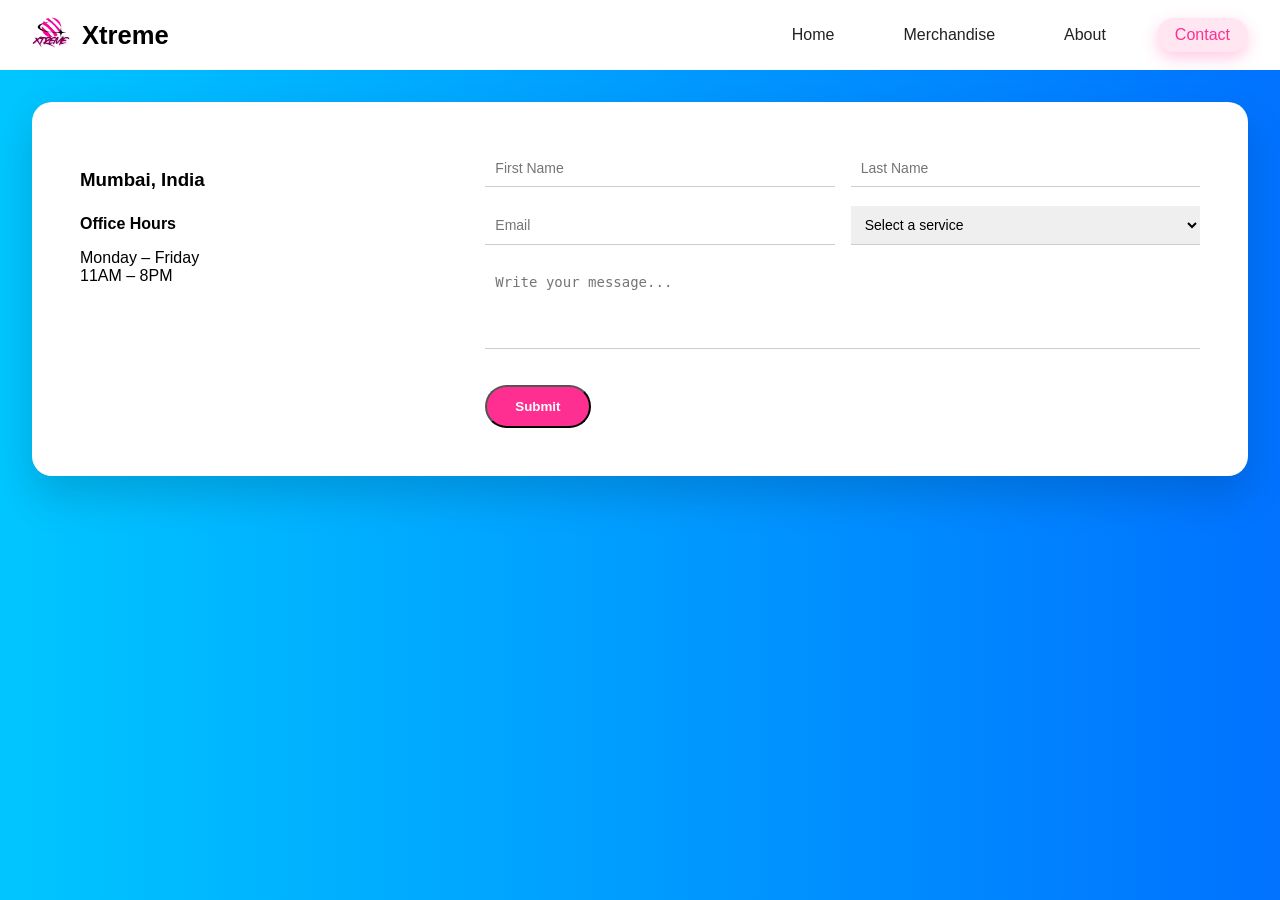
==== contact.html @ 7854ea71 "First commit" ====
<!DOCTYPE html>
<html lang="en">
<head>
  <meta charset="UTF-8">
  <title>Xtreme | Contact</title>
  <link rel="stylesheet" href="style.css">
</head>
<body>

<header>
  <div class="brand">
    <img src="images/xtreme-logo.png" class="logo-img">
    <h1>Xtreme</h1>
  </div>
  <nav>
    <a href="index.html" class="nav-link">Home</a>
    <a href="merchandise.html" class="nav-link">Merchandise</a>
    <a href="about.html" class="nav-link">About</a>
    <a href="contact.html" class="nav-link">Contact</a>
  </nav>
</header>

<div class="contact-container">

  <!-- LEFT INFO -->
  <div class="contact-info">
    <h3>Mumbai, India</h3>

    <p class="label">Office Hours</p>
    <p>
      Monday – Friday<br>
      11AM – 8PM
    </p>
  </div>

  <!-- RIGHT FORM -->
  <form class="contact-form">

    <div class="form-row">
      <input type="text" placeholder="First Name" required>
      <input type="text" placeholder="Last Name" required>
    </div>

    <div class="form-row">
      <input type="email" placeholder="Email" required>
      <select required>
        <option value="">Select a service</option>
        <option>Merchandise</option>
        <option>Support</option>
        <option>Collaboration</option>
      </select>
    </div>

    <textarea rows="4" placeholder="Write your message..."></textarea>

    <button type="submit" class="btn">Submit</button>

  </form>

</div>


<script src="script.js"></script>
</body>
</html>
---- style.css ----
body {
  margin: 0;
  font-family: Arial, sans-serif;
  background: linear-gradient(to right, #00c6ff, #0072ff);
}

/* HEADER */
header {
  background: white;
  padding: 1rem 2rem;
  display: flex;
  justify-content: space-between;
  align-items: center;
}

.brand {
  display: flex;
  align-items: center;
  gap: 10px;
}

.logo-img {
  width: 40px;
}

nav a {
  margin-left: 15px;
  text-decoration: none;
  color: #333;
  padding: 6px 14px;
  border-radius: 10px;
}

nav a.active {
  background: #ffe6f0;
  color: #ff2f92;
}

/* HERO */
.hero {
  text-align: center;
  padding: 5rem 2rem;
  color: white;
}

.hero h1 {
  font-size: 3rem;
}

.hero p {
  font-size: 1.2rem;
  margin: 1rem 0 2rem;
}

.btn {
  background: #ff2f92;
  padding: 12px 28px;
  color: white;
  border-radius: 25px;
  text-decoration: none;
  font-weight: bold;
}

/* FEATURES */
.features {
  display: flex;
  gap: 2rem;
  justify-content: center;
  margin: 3rem;
}

.feature-card {
  background: white;
  padding: 2rem;
  border-radius: 16px;
  width: 260px;
  text-align: center;
  box-shadow: 0 15px 30px rgba(0,0,0,0.2);
}

/* PAGES */
.page {
  background: white;
  margin: 2rem;
  padding: 2.5rem;
  border-radius: 16px;
}

/* MERCH */
.section-title {
  text-align: center;
  color: white;
  margin: 2rem 0;
}

.product-grid {
  display: flex;
  flex-wrap: wrap;
  gap: 2rem;
  justify-content: center;
}

.product-card {
  background: white;
  width: 260px;
  padding: 1.5rem;
  border-radius: 16px;
  text-align: center;
  box-shadow: 0 12px 30px rgba(0,0,0,0.2);
}

.product-img {
  width: 100%;
  height: 220px;
  object-fit: contain;
}

.color-options {
  display: flex;
  justify-content: center;
  gap: 10px;
  margin: 12px 0;
}

.color {
  width: 22px;
  height: 22px;
  border-radius: 50%;
  border: 2px solid #ccc;
  cursor: pointer;
}

.color.black { background: black; }
.color.white { background: white; }
.color.red { background: #c0392b; }
.color.yellow { background: #f1c40f; }
.color.pink { background: #ff2f92; }
.color.green { background: #2ecc71; }
.color.blue { background: #2c3e50; }
.color.grey { background: #7f8c8d; }
.color.olive { background: #556b2f; }

.color.active {
  border: 2px solid #ff2f92;
}

.price {
  font-weight: bold;
}
/* CONTACT PAGE FIX */

.contact-container {
  background: white;
  margin: 2rem;
  padding: 3rem;
  border-radius: 20px;
  display: grid;
  grid-template-columns: 1fr 2fr;
  gap: 3rem;
  box-shadow: 0 20px 40px rgba(0,0,0,0.15);
}

.contact-info h3 {
  margin-bottom: 1rem;
}

.contact-info .label {
  font-weight: bold;
  margin-top: 1.5rem;
}

.contact-form {
  display: flex;
  flex-direction: column;
  gap: 1.2rem;
}

.form-row {
  display: grid;
  grid-template-columns: 1fr 1fr;
  gap: 1rem;
}

.contact-form input,
.contact-form select,
.contact-form textarea {
  padding: 10px;
  font-size: 14px;
  border: none;
  border-bottom: 1px solid #ccc;
  outline: none;
}

.contact-form input:focus,
.contact-form textarea:focus,
.contact-form select:focus {
  border-bottom: 1px solid #ff2f92;
}

.contact-form textarea {
  resize: none;
}

.contact-form .btn {
  align-self: flex-start;
  margin-top: 1rem;
}
/* ===== NAVBAR UPGRADE ===== */

.navbar {
  position: sticky;
  top: 0;
  z-index: 100;
  background: rgba(255, 255, 255, 0.9);
  backdrop-filter: blur(12px);
  padding: 1rem 3rem;
  display: flex;
  justify-content: space-between;
  align-items: center;
  box-shadow: 0 10px 30px rgba(0,0,0,0.08);
  border-radius: 0 0 20px 20px;
}

/* Brand */
.brand {
  display: flex;
  align-items: center;
  gap: 12px;
}

.brand h1 {
  font-size: 1.6rem;
  font-weight: 700;
  margin: 0;
}

.logo-img {
  width: 38px;
}

/* Navigation */
nav {
  display: flex;
  gap: 18px;
}

nav a {
  text-decoration: none;
  color: #222;
  padding: 8px 18px;
  border-radius: 999px;
  font-weight: 500;
  transition: all 0.3s ease;
}

/* Hover */
nav a:hover {
  background: #fff0f7;
  color: #ff2f92;
}

/* Active page */
nav a.active {
  background: #ffe6f0;
  color: #ff2f92;
  box-shadow: 0 6px 16px rgba(255,47,146,0.25);
}
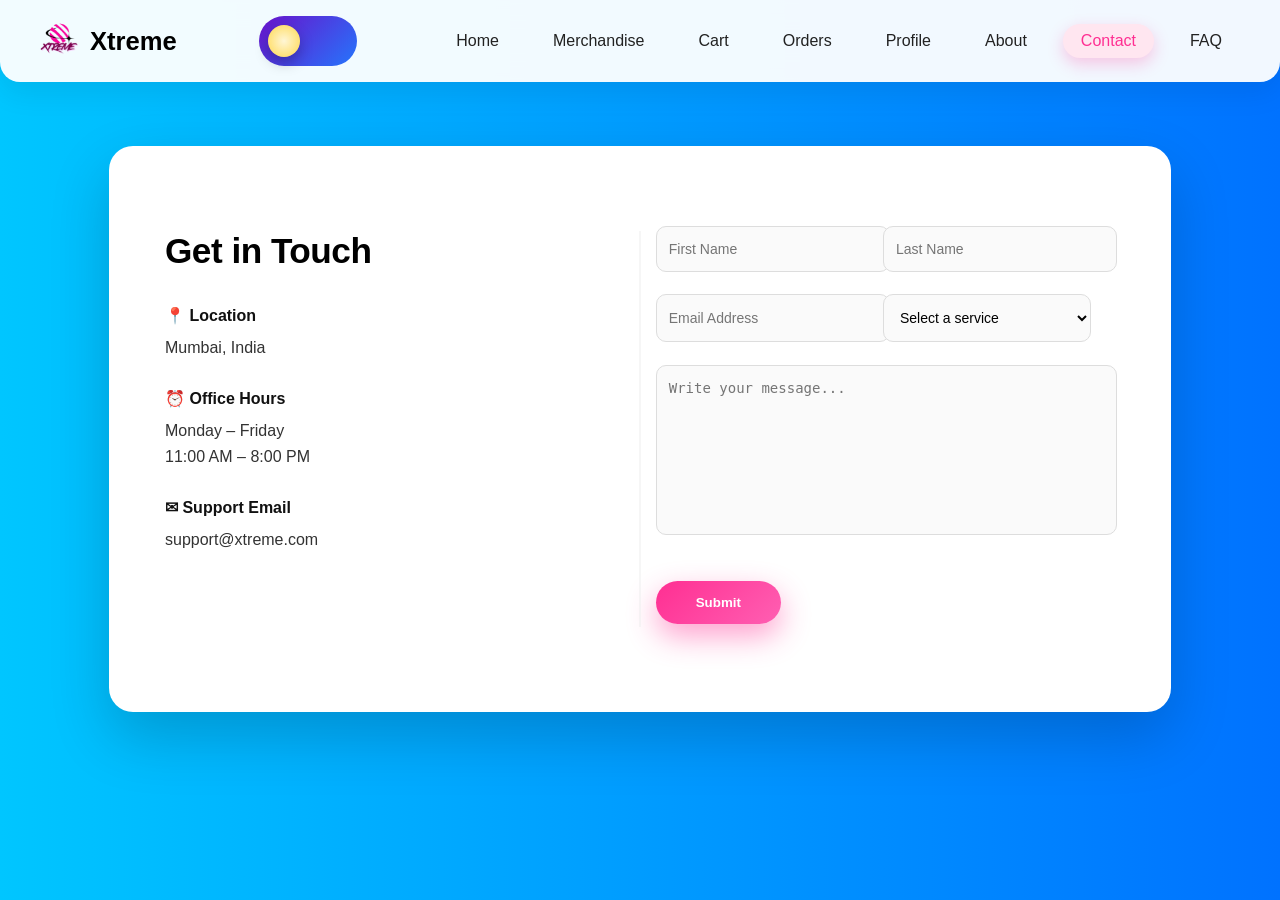
==== commit de3aa959: "first commit" ====
--- a/contact.html
+++ b/contact.html
@@ -8,41 +8,59 @@
 <body>
 
 <header>
-  <div class="brand">
-    <img src="images/xtreme-logo.png" class="logo-img">
+  <div class="brand logo-tilt">
+    <img src="images/xtreme-logo.png" class="logo-img" alt="Xtreme Logo">
     <h1>Xtreme</h1>
   </div>
+<label class="theme-switch">
+  <input type="checkbox" id="theme-toggle">
+  <span class="switch-track">
+    <span class="switch-thumb"></span>
+  </span>
+</label>
+
+
   <nav>
     <a href="index.html" class="nav-link">Home</a>
     <a href="merchandise.html" class="nav-link">Merchandise</a>
+    <a href="cart.html" class="nav-link">Cart</a>
+    <a href="orders.html" class="nav-link">Orders</a>
+    <a href="profile.html" class="nav-link">Profile</a>
     <a href="about.html" class="nav-link">About</a>
     <a href="contact.html" class="nav-link">Contact</a>
-  </nav>
+    <a href="faq.html" class="nav-link">FAQ</a>
+</nav>
 </header>
 
-<div class="contact-container">
+<!-- CONTACT CARD -->
+<section class="contact-container">
 
   <!-- LEFT INFO -->
-  <div class="contact-info">
-    <h3>Mumbai, India</h3>
+ <div class="contact-info">
+  <h2>Get in Touch</h2>
 
-    <p class="label">Office Hours</p>
-    <p>
-      Monday – Friday<br>
-      11AM – 8PM
-    </p>
-  </div>
+  <p class="label">📍 Location</p>
+  <p>Mumbai, India</p>
+
+  <p class="label">⏰ Office Hours</p>
+  <p>
+    Monday – Friday<br>
+    11:00 AM – 8:00 PM
+  </p>
+
+  <p class="label">✉ Support Email</p>
+  <p>support@xtreme.com</p>
+</div>
 
   <!-- RIGHT FORM -->
   <form class="contact-form">
-
     <div class="form-row">
       <input type="text" placeholder="First Name" required>
       <input type="text" placeholder="Last Name" required>
     </div>
 
     <div class="form-row">
-      <input type="email" placeholder="Email" required>
+      <input type="email" placeholder="Email Address" required>
       <select required>
         <option value="">Select a service</option>
         <option>Merchandise</option>
@@ -51,14 +69,12 @@
       </select>
     </div>
 
-    <textarea rows="4" placeholder="Write your message..."></textarea>
+    <textarea rows="5" placeholder="Write your message..." required></textarea>
 
     <button type="submit" class="btn">Submit</button>
-
   </form>
 
-</div>
-
+</section>
 
 <script src="script.js"></script>
 </body>
--- a/style.css
+++ b/style.css
@@ -1,92 +1,214 @@
+/* =========================
+   GLOBAL
+========================= */
 body {
   margin: 0;
   font-family: Arial, sans-serif;
   background: linear-gradient(to right, #00c6ff, #0072ff);
 }
 
-/* HEADER */
+/* =========================
+   HEADER / NAVBAR
+========================= */
 header {
-  background: white;
-  padding: 1rem 2rem;
+  position: sticky;
+  top: 0;
+  z-index: 100;
+  background: rgba(255, 255, 255, 0.95);
+  backdrop-filter: blur(12px);
+  padding: 1rem 2.5rem;
   display: flex;
   justify-content: space-between;
   align-items: center;
+  box-shadow: 0 10px 30px rgba(0,0,0,0.08);
+  border-radius: 0 0 20px 20px;
 }
 
 .brand {
   display: flex;
   align-items: center;
-  gap: 10px;
+  gap: 12px;
+}
+
+.brand h1 {
+  font-size: 1.6rem;
+  font-weight: 700;
+  margin: 0;
 }
 
 .logo-img {
-  width: 40px;
+  width: 38px;
+}
+
+nav {
+  display: flex;
+  gap: 18px;
 }
 
 nav a {
-  margin-left: 15px;
   text-decoration: none;
-  color: #333;
-  padding: 6px 14px;
-  border-radius: 10px;
+  color: #222;
+  padding: 8px 18px;
+  border-radius: 999px;
+  font-weight: 500;
+  transition: all 0.3s ease;
+}
+
+nav a:hover {
+  background: #fff0f7;
+  color: #ff2f92;
 }
 
 nav a.active {
   background: #ffe6f0;
   color: #ff2f92;
-}
-
-/* HERO */
+  box-shadow: 0 6px 16px rgba(255,47,146,0.25);
+}
+
+/* =========================
+   BUTTON
+========================= */
+.btn {
+  background: linear-gradient(135deg, #ff2f92, #ff5fb2);
+  padding: 14px 34px;
+  color: white;
+  border-radius: 999px;
+  font-weight: bold;
+  border: none;
+  cursor: pointer;
+  box-shadow: 0 12px 30px rgba(255,47,146,0.45);
+  transition: transform 0.25s ease, box-shadow 0.25s ease;
+}
+
+.btn:hover {
+  transform: translateY(-3px);
+  box-shadow: 0 18px 40px rgba(255,47,146,0.6);
+}
+
+/* =========================
+   ANIMATIONS
+========================= */
+@keyframes fadeUp {
+  from {
+    opacity: 0;
+    transform: translateY(30px);
+  }
+  to {
+    opacity: 1;
+    transform: translateY(0);
+  }
+}
+
+/* =========================
+   HERO
+========================= */
 .hero {
+  text-align: center;
+  padding: 7rem 2rem;
+  color: white;
+  background: radial-gradient(
+    circle at top,
+    rgba(255,255,255,0.12),
+    transparent 60%
+  );
+  animation: fadeUp 1s ease-out;
+}
+
+.hero h1 {
+  font-size: 3.6rem;
+  font-weight: 800;
+  letter-spacing: -1px;
+}
+
+.hero p {
+  font-size: 1.25rem;
+  opacity: 0.9;
+  max-width: 600px;
+  margin: 1.2rem auto 2.5rem;
+}
+
+/* =========================
+   DIVIDER (HOME)
+========================= */
+.divider {
+  width: 120px;
+  height: 5px;
+  background: linear-gradient(to right, #ff2f92, #ffffff);
+  margin: 4rem auto 3rem;
+  border-radius: 10px;
+}
+
+/* =========================
+   FEATURES
+========================= */
+.features {
+  display: flex;
+  gap: 2rem;
+  justify-content: center;
+  margin: 3rem;
+  flex-wrap: wrap;
+}
+
+.feature-card {
+  background: white;
+  padding: 2.4rem;
+  border-radius: 20px;
+  width: 260px;
+  text-align: center;
+  box-shadow: 0 18px 40px rgba(0,0,0,0.18);
+  transition: transform 0.3s ease, box-shadow 0.3s ease;
+}
+
+.feature-card:hover {
+  transform: translateY(-10px);
+  box-shadow: 0 28px 60px rgba(0,0,0,0.28);
+}
+
+.feature-card h3 {
+  font-size: 1.2rem;
+  margin-bottom: 0.6rem;
+}
+
+/* =========================
+   HIGHLIGHT STRIP (HOME)
+========================= */
+.highlight-strip {
   text-align: center;
   padding: 5rem 2rem;
   color: white;
-}
-
-.hero h1 {
-  font-size: 3rem;
-}
-
-.hero p {
-  font-size: 1.2rem;
-  margin: 1rem 0 2rem;
-}
-
-.btn {
-  background: #ff2f92;
-  padding: 12px 28px;
-  color: white;
-  border-radius: 25px;
-  text-decoration: none;
-  font-weight: bold;
-}
-
-/* FEATURES */
-.features {
-  display: flex;
-  gap: 2rem;
-  justify-content: center;
-  margin: 3rem;
-}
-
-.feature-card {
-  background: white;
-  padding: 2rem;
-  border-radius: 16px;
-  width: 260px;
-  text-align: center;
-  box-shadow: 0 15px 30px rgba(0,0,0,0.2);
-}
-
-/* PAGES */
+  background: linear-gradient(
+    135deg,
+    rgba(255,47,146,0.95),
+    rgba(0,114,255,0.95)
+  );
+}
+
+.highlight-strip h2 {
+  font-size: 2.4rem;
+  margin-bottom: 1rem;
+}
+
+.highlight-strip p {
+  font-size: 1.15rem;
+  max-width: 600px;
+  margin: auto;
+  opacity: 0.95;
+}
+
+/* =========================
+   PAGE CONTAINER
+========================= */
 .page {
   background: white;
-  margin: 2rem;
+  max-width: 900px;
+  margin: 2rem auto;
   padding: 2.5rem;
   border-radius: 16px;
 }
 
-/* MERCH */
+/* =========================
+   MERCHANDISE
+========================= */
 .section-title {
   text-align: center;
   color: white;
@@ -115,6 +237,9 @@
   object-fit: contain;
 }
 
+/* =========================
+   COLOR OPTIONS
+========================= */
 .color-options {
   display: flex;
   justify-content: center;
@@ -146,122 +271,483 @@
 
 .price {
   font-weight: bold;
-}
-/* CONTACT PAGE FIX */
-
+  margin-bottom: 10px;
+}
+
+/* =========================
+   CART
+========================= */
+.cart-item {
+  display: grid;
+  grid-template-columns: 90px 1fr auto;
+  gap: 20px;
+  align-items: center;
+  margin-bottom: 20px;
+}
+
+.cart-img {
+  width: 90px;
+  height: 90px;
+  object-fit: contain;
+  background: #f7f7f7;
+  border-radius: 12px;
+  padding: 6px;
+}
+
+.cart-title {
+  font-weight: bold;
+}
+
+.cart-color {
+  display: flex;
+  align-items: center;
+  gap: 8px;
+}
+
+.color-dot.black { background: black; }
+.color-dot.white { background: white; }
+.color-dot.red { background: #c0392b; }
+.color-dot.yellow { background: #f1c40f; }
+.color-dot.pink { background: #ff2f92; }
+.color-dot.green { background: #2ecc71; }
+.color-dot.blue { background: #2c3e50; }
+.color-dot.grey { background: #7f8c8d; }
+.color-dot.olive { background: #556b2f; }
+
+.color-dot {
+  width: 14px;
+  height: 14px;
+  border-radius: 50%;
+  border: 1px solid #ccc;
+}
+
+.remove-btn {
+  background: transparent;
+  border: none;
+  font-size: 18px;
+  cursor: pointer;
+  color: #ff2f92;
+}
+
+/* =========================
+   RESPONSIVE (MOBILE)
+========================= */
+@media (max-width: 768px) {
+  header {
+    flex-direction: column;
+    gap: 12px;
+  }
+
+  .hero h1 {
+    font-size: 2.6rem;
+  }
+
+  .features {
+    margin: 2rem 1rem;
+  }
+
+  .cart-item {
+    grid-template-columns: 1fr;
+    text-align: center;
+  }
+
+  .contact-container {
+    grid-template-columns: 1fr;
+    padding: 2.5rem;
+  }
+
+  .form-row {
+    grid-template-columns: 1fr;
+  }
+
+  .contact-form .btn {
+    align-self: stretch;
+    text-align: center;
+  }
+
+  .contact-container::before {
+    display: none;
+  }
+}
+
+
+/* =========================
+   LOGO SPATIAL EFFECT
+========================= */
+.logo-tilt {
+  display: flex;
+  align-items: center;
+  gap: 12px;
+  perspective: 800px;
+}
+
+.logo-tilt img,
+.logo-tilt h1 {
+  transition: transform 0.15s ease-out;
+  will-change: transform;
+}
+
+/* =========================
+   CONTACT FORM
+========================= */
 .contact-container {
   background: white;
-  margin: 2rem;
-  padding: 3rem;
-  border-radius: 20px;
+  max-width: 950px;
+  margin: 4rem auto;
+  padding: 3.5rem;
+  border-radius: 24px;
   display: grid;
-  grid-template-columns: 1fr 2fr;
-  gap: 3rem;
-  box-shadow: 0 20px 40px rgba(0,0,0,0.15);
-}
-
-.contact-info h3 {
-  margin-bottom: 1rem;
+  grid-template-columns: 1fr 1.2fr;
+  gap: 4rem;
+  box-shadow: 0 25px 60px rgba(0,0,0,0.18);
+}
+
+/* LEFT INFO */
+.contact-info h2 {
+  font-size: 2rem;
+  margin-bottom: 2rem;
 }
 
 .contact-info .label {
-  font-weight: bold;
-  margin-top: 1.5rem;
-}
-
+  font-weight: 700;
+  margin-top: 1.6rem;
+  margin-bottom: 0.4rem;
+  color: #111;
+}
+
+.contact-info p {
+  margin: 0;
+  color: #333;
+  line-height: 1.6;
+}
+
+/* RIGHT FORM */
 .contact-form {
   display: flex;
   flex-direction: column;
-  gap: 1.2rem;
+  gap: 1.4rem;
+  padding-top: 0.4rem;
 }
 
 .form-row {
   display: grid;
   grid-template-columns: 1fr 1fr;
-  gap: 1rem;
-}
-
+  gap: 1.2rem;
+}
+
+/* INPUTS */
 .contact-form input,
 .contact-form select,
 .contact-form textarea {
-  padding: 10px;
+  width: 100%;
+  padding: 14px 12px;
   font-size: 14px;
-  border: none;
-  border-bottom: 1px solid #ccc;
+  border-radius: 10px;
+  border: 1px solid #ddd;
   outline: none;
-}
-
+  transition: border 0.2s ease, box-shadow 0.2s ease;
+  background: #fafafa;
+}
+
+.contact-form textarea {
+  min-height: 140px;
+  resize: none;
+}
+
+/* FOCUS EFFECT */
 .contact-form input:focus,
-.contact-form textarea:focus,
-.contact-form select:focus {
-  border-bottom: 1px solid #ff2f92;
-}
-
-.contact-form textarea {
-  resize: none;
-}
-
+.contact-form select:focus,
+.contact-form textarea:focus {
+  border-color: #ff2f92;
+  box-shadow: 0 0 0 3px rgba(255,47,146,0.15);
+  background: white;
+}
+
+/* SUBMIT BUTTON */
 .contact-form .btn {
   align-self: flex-start;
-  margin-top: 1rem;
-}
-/* ===== NAVBAR UPGRADE ===== */
-
-.navbar {
-  position: sticky;
-  top: 0;
-  z-index: 100;
-  background: rgba(255, 255, 255, 0.9);
-  backdrop-filter: blur(12px);
-  padding: 1rem 3rem;
-  display: flex;
-  justify-content: space-between;
+  margin-top: 0.8rem;
+}
+.contact-form .btn {
+  margin-top: 1.2rem;
+  padding-left: 40px;
+  padding-right: 40px;
+}
+.contact-container {
+  position: relative;
+}
+
+.contact-container::before {
+  content: "";
+  position: absolute;
+  width: 1px;
+  height: 70%;
+  background: #eee;
+  top: 15%;
+  left: 50%;
+  transform: translateX(-50%);
+}
+.contact-form {
+  background: rgba(255, 255, 255, 0.6);
+  border-radius: 18px;
+  padding: 1.5rem 1.5rem 2rem;
+}
+.contact-info h2 {
+  font-size: 2.2rem;
+  font-weight: 800;
+  letter-spacing: -0.5px;
+}
+.contact-form .btn {
+  margin-top: 1.5rem;
+}
+/* =========================
+   DARK MODE
+========================= */
+body.dark {
+  background: linear-gradient(to right, #0f2027, #203a43, #2c5364);
+  color: #f1f1f1;
+}
+
+body.dark header {
+  background: rgba(15, 15, 15, 0.95);
+}
+
+body.dark .brand h1 {
+  color: #ffffff;
+}
+
+body.dark .logo-img {
+  filter: brightness(1.3) contrast(1.1);
+}
+
+body.dark nav a {
+  color: #ddd;
+}
+
+body.dark nav a.active {
+  background: rgba(255, 47, 146, 0.25);
+  color: #ff5fb2;
+}
+
+body.dark .page,
+body.dark .contact-container,
+body.dark .cart-item {
+  background: #1e1e1e;
+  color: #f1f1f1;
+}
+
+body.dark .highlight-strip {
+  background: linear-gradient(135deg, #1a1a1a, #2c5364);
+}
+
+body.dark input,
+body.dark select,
+body.dark textarea {
+  background: #2a2a2a;
+  color: #ffffff;
+  border: 1px solid #444;
+}
+/* =========================
+   DARK MODE – FEATURE CARDS FIX
+========================= */
+body.dark .feature-card {
+  background: #1f1f1f;
+  color: #f1f1f1;
+  box-shadow: 0 18px 45px rgba(0, 0, 0, 0.75);
+}
+
+body.dark .feature-card h3 {
+  color: #ffffff;
+}
+
+body.dark .feature-card p {
+  color: #cccccc;
+}
+
+/* Hover effect in dark mode */
+body.dark .feature-card:hover {
+  transform: translateY(-10px);
+  box-shadow: 0 30px 70px rgba(0, 0, 0, 0.9);
+}
+body.dark .feature-card:hover {
+  box-shadow:
+    0 30px 70px rgba(0, 0, 0, 0.9),
+    0 0 100px rgba(255, 47, 146, 0.25);
+}
+body.dark .product-card {
+  background: #1f1f1f;
+  color: #f1f1f1;
+}
+
+body.dark .product-card h3 {
+  color: #ffffff;
+}
+
+body.dark .product-card .price {
+  color: #cccccc;
+}
+/* =========================
+   THEME TOGGLE SWITCH
+========================= */
+.theme-switch {
+  position: relative;
+  width: 64px;
+  height: 32px;
+  background: linear-gradient(135deg, #6a11cb, #2575fc);
+  border-radius: 999px;
+  cursor: pointer;
+  transition: background 0.4s ease;
+  display: flex;
   align-items: center;
-  box-shadow: 0 10px 30px rgba(0,0,0,0.08);
-  border-radius: 0 0 20px 20px;
-}
-
-/* Brand */
-.brand {
-  display: flex;
-  align-items: center;
-  gap: 12px;
-}
-
-.brand h1 {
-  font-size: 1.6rem;
-  font-weight: 700;
-  margin: 0;
-}
-
-.logo-img {
-  width: 38px;
-}
-
-/* Navigation */
-nav {
-  display: flex;
-  gap: 18px;
-}
-
-nav a {
-  text-decoration: none;
-  color: #222;
-  padding: 8px 18px;
+  padding: 4px;
+}
+
+.theme-switch::before {
+  content: "";
+  width: 24px;
+  height: 24px;
+  background: #fff;
+  border-radius: 50%;
+  transform: translateX(0);
+  transition: transform 0.4s ease;
+  box-shadow: 0 4px 10px rgba(0,0,0,0.3);
+}
+
+/* Dark state */
+body.dark .theme-switch {
+  background: linear-gradient(135deg, #141e30, #243b55);
+}
+
+body.dark .theme-switch::before {
+  transform: translateX(32px);
+}
+/* =========================
+   DAY / NIGHT TOGGLE
+========================= */
+
+.theme-switch {
+  position: relative;
+  width: 90px;
+  height: 42px;
+  display: inline-block;
+}
+
+.theme-switch input {
+  display: none;
+}
+
+/* Track */
+.switch-track {
+  width: 100%;
+  height: 100%;
   border-radius: 999px;
-  font-weight: 500;
-  transition: all 0.3s ease;
-}
-
-/* Hover */
-nav a:hover {
-  background: #fff0f7;
-  color: #ff2f92;
-}
-
-/* Active page */
-nav a.active {
-  background: #ffe6f0;
-  color: #ff2f92;
-  box-shadow: 0 6px 16px rgba(255,47,146,0.25);
-}
+  background: linear-gradient(
+    to right,
+    #bfe9ff,
+    #e0f7ff
+  );
+  position: relative;
+  transition: background 0.5s ease;
+  overflow: hidden;
+}
+
+/* Clouds (light mode) */
+.switch-track::before {
+  content: "";
+  position: absolute;
+  inset: 0;
+  background:
+    radial-gradient(circle at 20% 60%, rgba(255,255,255,0.9) 20%, transparent 21%),
+    radial-gradient(circle at 40% 50%, rgba(255,255,255,0.8) 18%, transparent 19%),
+    radial-gradient(circle at 65% 65%, rgba(255,255,255,0.7) 22%, transparent 23%);
+  transition: opacity 0.4s ease;
+}
+
+/* Thumb */
+.switch-thumb {
+  position: absolute;
+  top: 5px;
+  left: 5px;
+  width: 32px;
+  height: 32px;
+  border-radius: 50%;
+  background: radial-gradient(circle, #fff6d5, #ffd84d);
+  box-shadow: 0 6px 14px rgba(0,0,0,0.25);
+  transition: transform 0.45s ease, background 0.45s ease;
+}
+
+/* =========================
+   DARK MODE STATE
+========================= */
+
+.theme-switch input:checked + .switch-track {
+  background: linear-gradient(
+    to right,
+    #2c2f6b,
+    #3b1d5a
+  );
+}
+
+/* Stars (dark mode) */
+.theme-switch input:checked + .switch-track::before {
+  opacity: 0;
+}
+
+.theme-switch input:checked + .switch-track::after {
+  content: "";
+  position: absolute;
+  inset: 0;
+  background:
+    radial-gradient(circle at 30% 40%, rgba(255,255,255,0.8) 1px, transparent 2px),
+    radial-gradient(circle at 55% 25%, rgba(255,255,255,0.7) 1px, transparent 2px),
+    radial-gradient(circle at 70% 60%, rgba(255,255,255,0.6) 1px, transparent 2px);
+}
+
+/* Moon */
+.theme-switch input:checked + .switch-track .switch-thumb {
+  transform: translateX(48px);
+  background: radial-gradient(circle, #f0f0f0, #cfcfcf);
+}
+/* =========================
+   CONTACT PAGE – DARK MODE FIX
+========================= */
+
+/* Main contact container */
+body.dark .contact-container {
+  background: #1b1b1b;
+}
+
+/* LEFT INFO VISIBILITY */
+body.dark .contact-info p {
+  color: #e0e0e0;
+}
+
+body.dark .contact-info .label {
+  color: #ff5fb2;
+}
+
+/* RIGHT FORM PANEL (FIX GREY ISSUE) */
+body.dark .contact-form {
+  background: #242424; /* was too light */
+  box-shadow: inset 0 0 0 1px #333;
+}
+
+/* INPUT FIELDS */
+body.dark .contact-form input,
+body.dark .contact-form select,
+body.dark .contact-form textarea {
+  background: #2e2e2e;
+  color: #ffffff;
+  border: 1px solid #444;
+}
+
+/* PLACEHOLDER */
+body.dark .contact-form input::placeholder,
+body.dark .contact-form textarea::placeholder {
+  color: #aaaaaa;
+}
+
+/* DIVIDER LINE */
+body.dark .contact-container::before {
+  background: #333;
+}
